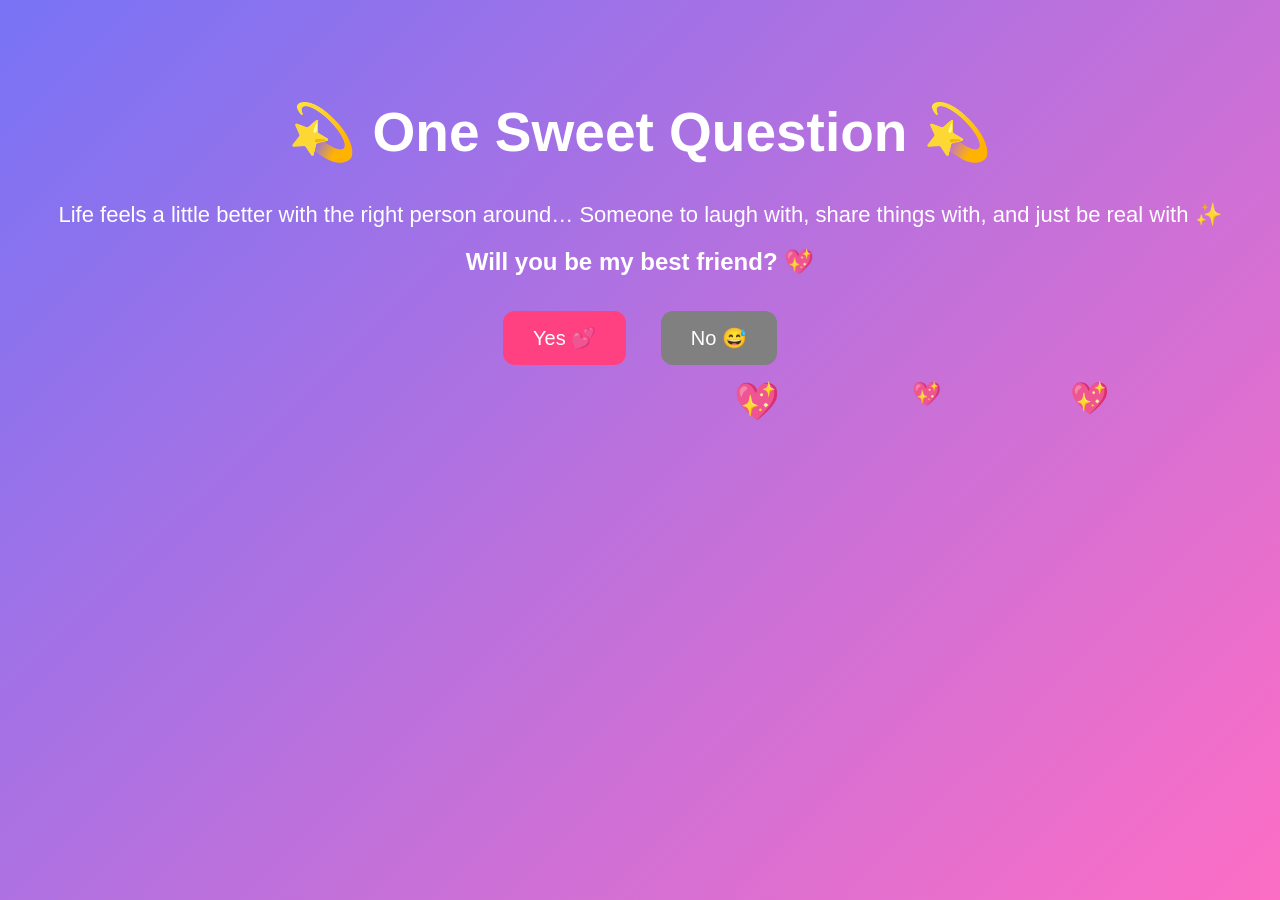
==== index.html @ dab8e111 "Add files via upload" ====
<!DOCTYPE html>
<html>
<head>
<title>Best Friend?</title>

<style>
body {
    margin: 0;
    font-family: Arial;
    text-align: center;
    overflow: hidden;
    color: white;

    /* prettier animated gradient */
    background: linear-gradient(-45deg, #ff9a9e, #fad0c4, #ff6ec4, #7873f5);
    background-size: 400% 400%;
    animation: gradientBG 8s ease infinite;
}

@keyframes gradientBG {
    0% { background-position: 0% }
    50% { background-position: 100% }
    100% { background-position: 0% }
}

/* glowing heading */
h1 {
    margin-top: 100px;
    font-size: 55px;
    animation: glow 1s infinite alternate;
}

@keyframes glow {
    from { text-shadow: 0 0 10px white; }
    to { text-shadow: 0 0 30px pink, 0 0 50px purple; }
}

p {
    font-size: 22px;
    margin: 20px;
}

/* floating hearts */
.heart {
    position: absolute;
    font-size: 25px;
    animation: float 6s linear infinite;
}

@keyframes float {
    0% { transform: translateY(100vh); opacity:1; }
    100% { transform: translateY(-10vh); opacity:0; }
}

/* buttons */
button {
    padding: 15px 30px;
    margin: 15px;
    font-size: 20px;
    border: none;
    border-radius: 12px;
    cursor: pointer;
    transition: 0.3s;
}

.yes {
    background: #ff4081;
    color: white;
}

.yes:hover {
    transform: scale(1.1);
    background: #e91e63;
}

.no {
    background: gray;
    color: white;
}
</style>
</head>

<body>

<h1>💫 One Sweet Question 💫</h1>

<p>
    Life feels a little better with the right person around…  
    Someone to laugh with, share things with, and just be real with ✨  
</p>

<h2>Will you be my <b>best friend?</b> 💖</h2>

<button class="yes" onclick="yes()">Yes 💕</button>
<button class="no" onclick="move(this)">No 😅</button>

<script>
// floating hearts
setInterval(() => {
    let heart = document.createElement("div");
    heart.className = "heart";
    heart.innerHTML = "💖";
    heart.style.left = Math.random()*100 + "vw";
    heart.style.fontSize = (Math.random()*20+20) + "px";
    document.body.appendChild(heart);

    setTimeout(() => heart.remove(), 6000);
}, 300);

// yes button message
function yes() {
    alert("😊 Yay! That means a lot to me!");
}

// moving NO button
function move(btn) {
    btn.style.position = "absolute";
    btn.style.top = Math.random()*80 + "%";
    btn.style.left = Math.random()*80 + "%";
}
</script>

</body>
</html>
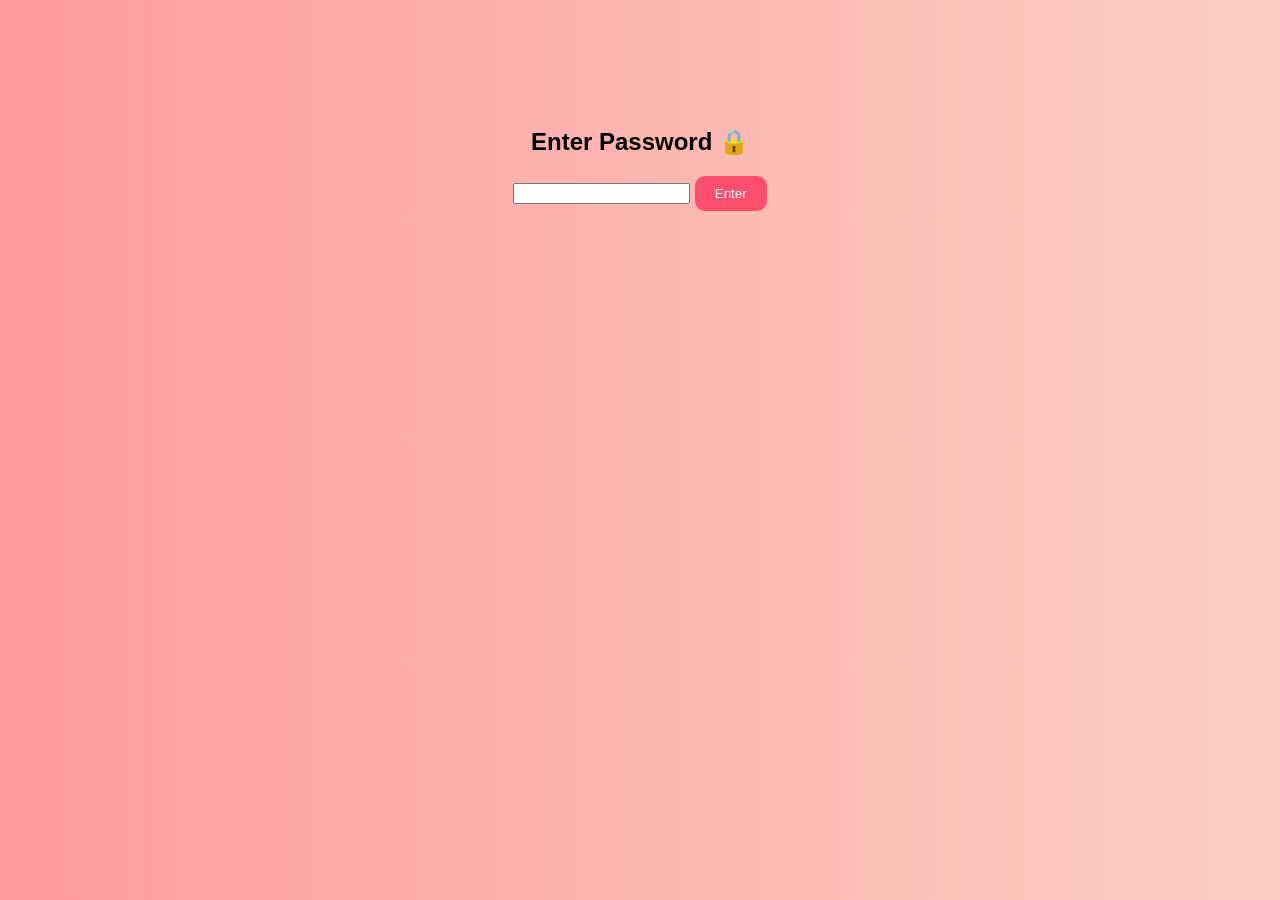
==== commit d1b419eb: "Add files via upload" ====
--- a/index.html
+++ b/index.html
@@ -1,124 +1,26 @@
 <!DOCTYPE html>
 <html>
 <head>
-<title>Best Friend?</title>
-
-<style>
-body {
-    margin: 0;
-    font-family: Arial;
-    text-align: center;
-    overflow: hidden;
-    color: white;
-
-    /* prettier animated gradient */
-    background: linear-gradient(-45deg, #ff9a9e, #fad0c4, #ff6ec4, #7873f5);
-    background-size: 400% 400%;
-    animation: gradientBG 8s ease infinite;
-}
-
-@keyframes gradientBG {
-    0% { background-position: 0% }
-    50% { background-position: 100% }
-    100% { background-position: 0% }
-}
-
-/* glowing heading */
-h1 {
-    margin-top: 100px;
-    font-size: 55px;
-    animation: glow 1s infinite alternate;
-}
-
-@keyframes glow {
-    from { text-shadow: 0 0 10px white; }
-    to { text-shadow: 0 0 30px pink, 0 0 50px purple; }
-}
-
-p {
-    font-size: 22px;
-    margin: 20px;
-}
-
-/* floating hearts */
-.heart {
-    position: absolute;
-    font-size: 25px;
-    animation: float 6s linear infinite;
-}
-
-@keyframes float {
-    0% { transform: translateY(100vh); opacity:1; }
-    100% { transform: translateY(-10vh); opacity:0; }
-}
-
-/* buttons */
-button {
-    padding: 15px 30px;
-    margin: 15px;
-    font-size: 20px;
-    border: none;
-    border-radius: 12px;
-    cursor: pointer;
-    transition: 0.3s;
-}
-
-.yes {
-    background: #ff4081;
-    color: white;
-}
-
-.yes:hover {
-    transform: scale(1.1);
-    background: #e91e63;
-}
-
-.no {
-    background: gray;
-    color: white;
-}
-</style>
+<title>Special Day</title>
+<link rel="stylesheet" href="style.css">
 </head>
-
 <body>
 
-<h1>💫 One Sweet Question 💫</h1>
+<div id="lockScreen" class="center">
+    <h2>Enter Password 🔒</h2>
+    <input type="password" id="pass">
+    <button onclick="checkPass()">Enter</button>
+</div>
 
-<p>
-    Life feels a little better with the right person around…  
-    Someone to laugh with, share things with, and just be real with ✨  
-</p>
+<div id="mainContent" style="display:none;" class="center">
+    <h1 id="typing"></h1>
+    <button onclick="nextPage()">Start 💖</button>
 
-<h2>Will you be my <b>best friend?</b> 💖</h2>
+    <audio autoplay loop>
+        <source src="https://www.bensound.com/bensound-music/bensound-romantic.mp3">
+    </audio>
+</div>
 
-<button class="yes" onclick="yes()">Yes 💕</button>
-<button class="no" onclick="move(this)">No 😅</button>
-
-<script>
-// floating hearts
-setInterval(() => {
-    let heart = document.createElement("div");
-    heart.className = "heart";
-    heart.innerHTML = "💖";
-    heart.style.left = Math.random()*100 + "vw";
-    heart.style.fontSize = (Math.random()*20+20) + "px";
-    document.body.appendChild(heart);
-
-    setTimeout(() => heart.remove(), 6000);
-}, 300);
-
-// yes button message
-function yes() {
-    alert("😊 Yay! That means a lot to me!");
-}
-
-// moving NO button
-function move(btn) {
-    btn.style.position = "absolute";
-    btn.style.top = Math.random()*80 + "%";
-    btn.style.left = Math.random()*80 + "%";
-}
-</script>
-
+<script src="script.js"></script>
 </body>
 </html>
--- a/style.css
+++ b/style.css
@@ -0,0 +1,42 @@
+body {
+    font-family: Arial;
+    background: linear-gradient(to right, #ff9a9e, #fad0c4);
+    overflow: hidden;
+}
+
+.center {
+    text-align: center;
+    padding-top: 100px;
+}
+
+button {
+    padding: 10px 20px;
+    background: #ff4d6d;
+    color: white;
+    border: none;
+    border-radius: 10px;
+}
+
+.gallery img {
+    width: 250px;
+    height: 180px;
+    margin: 10px;
+    border-radius: 15px;
+}
+
+.box {
+    background: white;
+    padding: 20px;
+    margin: 10px;
+    border-radius: 10px;
+    cursor: pointer;
+}
+
+.box.open {
+    background: pink;
+}
+
+#gift {
+    font-size: 40px;
+    cursor: pointer;
+}
